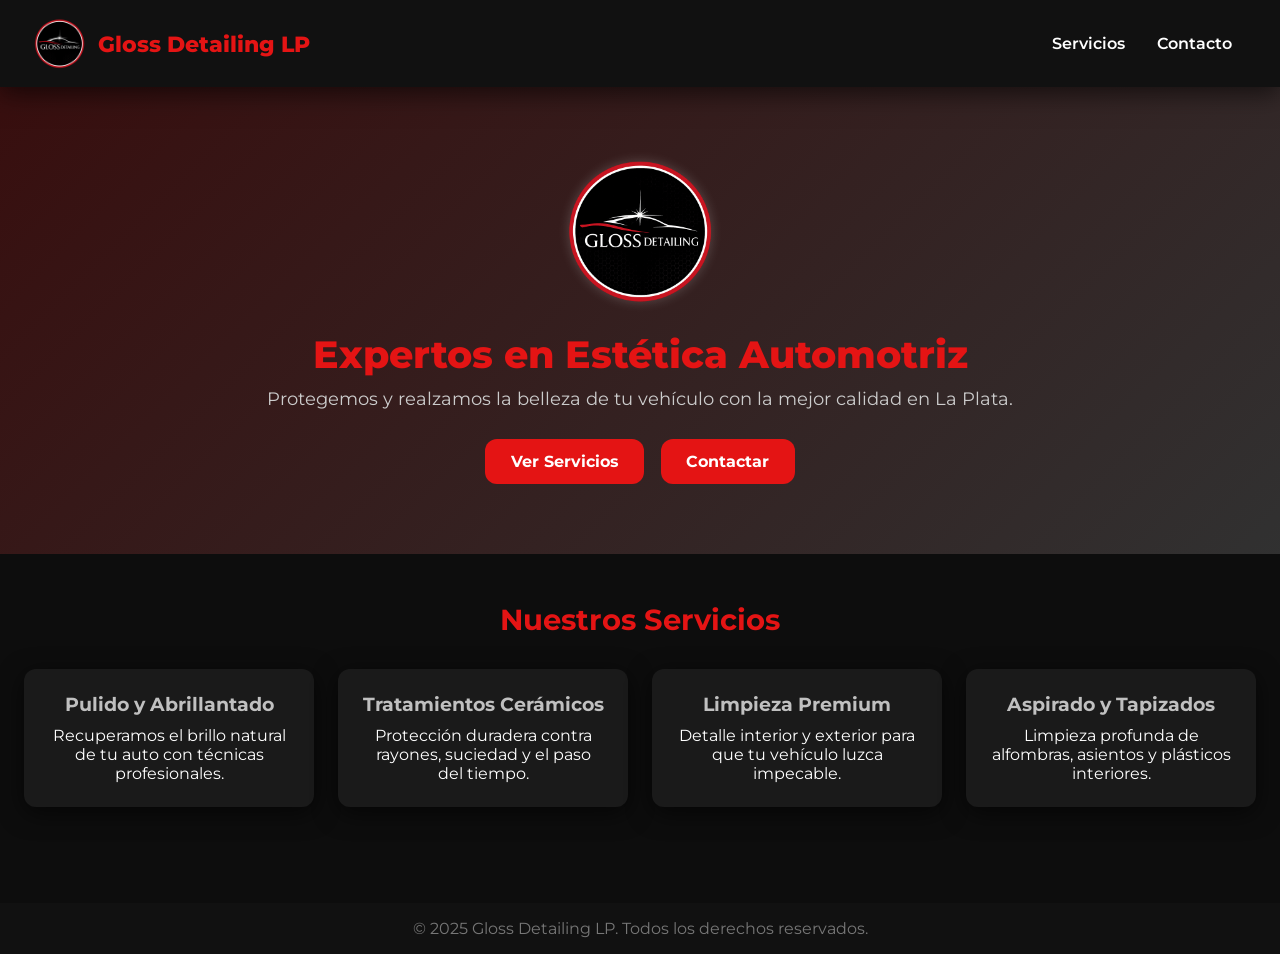
==== index.html @ d43de95d "index 1" ====
<!DOCTYPE html>
<html lang="es">

<head>
    <meta charset="UTF-8">
    <meta name="viewport" content="width=device-width, initial-scale=1.0">
    <title>Gloss Detailing LP | Estética Automotriz</title>
    <link href="https://fonts.googleapis.com/css2?family=Montserrat:wght@600;800&display=swap" rel="stylesheet">
    <link rel="icon" type="image/png" href="gdlplogo.png">
    <!-- Font Awesome para íconos -->
    <link rel="stylesheet" href="https://cdnjs.cloudflare.com/ajax/libs/font-awesome/6.5.0/css/all.min.css">
    <style>
        :root {
            --bg-dark: #0d0d0d;
            --accent: #e41414;
            --accent2: #c0c0c0;
            --text-light: #fff;
            --shadow: 0 6px 24px rgba(0, 0, 0, 0.6);
            --radius: 12px;
        }

        * {
            box-sizing: border-box;
            margin: 0;
            padding: 0;
        }

        body {
            font-family: 'Montserrat', sans-serif;
            background: var(--bg-dark);
            color: var(--text-light);
            overflow-x: hidden;
        }

        header {
            background: #111;
            display: flex;
            justify-content: space-between;
            align-items: center;
            padding: 1rem 2rem;
            box-shadow: var(--shadow);
            position: sticky;
            top: 0;
            z-index: 100;
        }

        .logo {
            display: flex;
            align-items: center;
            gap: 0.7rem;
        }

        .logo img {
            height: 55px;
        }

        .logo span {
            font-weight: 800;
            font-size: 1.4rem;
            color: var(--accent);
        }

        nav {
            display: flex;
        }

        nav a {
            color: var(--text-light);
            text-decoration: none;
            margin: 0 1rem;
            font-weight: 600;
            transition: 0.2s;
            cursor: pointer;
        }

        nav a:hover {
            color: var(--accent);
        }

        /* botón hamburguesa */
        .menu-toggle {
            display: none;
            font-size: 2rem;
            background: none;
            border: none;
            color: var(--text-light);
            cursor: pointer;
        }

        /* menú móvil oculto */
        .mobile-nav {
            display: none;
            flex-direction: column;
            width: 100%;
            background: #111;
            position: absolute;
            top: 100%;
            left: 0;
            box-shadow: var(--shadow);
        }

        .mobile-nav a {
            padding: 1rem;
            text-align: center;
            text-decoration: none;
            color: var(--text-light);
            border-bottom: 1px solid #222;
            cursor: pointer;
        }

        .mobile-nav a:hover {
            background: var(--accent);
            color: #fff;
        }

        .mobile-nav.show {
            display: flex;
        }

        /* responsive */
        @media (max-width: 768px) {
            nav {
                display: none;
            }

            .menu-toggle {
                display: block;
            }
        }

        .hero {
            text-align: center;
            padding: 4rem 1rem;
            background: linear-gradient(135deg, rgba(228, 20, 20, 0.2), rgba(192, 192, 192, 0.2));
        }

        .hero img {
            width: 160px;
            margin-bottom: 1rem;
            filter: drop-shadow(0 0 6px rgba(255, 255, 255, 0.2));
        }

        .hero h1 {
            font-size: 2.4rem;
            font-weight: 800;
            color: var(--accent);
            margin-bottom: 0.6rem;
        }

        .hero p {
            font-size: 1.1rem;
            color: #ccc;
            margin-bottom: 1.5rem;
        }

        .btn {
            display: inline-block;
            padding: 0.8rem 1.6rem;
            border-radius: var(--radius);
            font-weight: 700;
            text-decoration: none;
            background: var(--accent);
            color: #fff;
            margin: 0.4rem;
            transition: 0.3s;
            cursor: pointer;
        }

        .btn:hover {
            background: #ff1c1c;
        }

        /* Modal */
        .modal {
            display: none;
            position: fixed;
            z-index: 200;
            left: 0;
            top: 0;
            width: 100%;
            height: 100%;
            background: rgba(0, 0, 0, 0.8);
        }

        .modal-content {
            background: #111;
            margin: 10% auto;
            padding: 2rem;
            border-radius: var(--radius);
            width: 90%;
            max-width: 400px;
            text-align: center;
            box-shadow: var(--shadow);
            position: relative;
        }

        .modal-content h2 {
            color: var(--accent);
            margin-bottom: 1rem;
        }

        .modal-content a {
            display: block;
            margin: 0.7rem 0;
            font-size: 1.1rem;
            color: var(--text-light);
            text-decoration: none;
            transition: 0.3s;
        }

        .modal-content a:hover {
            color: var(--accent);
        }

        .modal-content i {
            margin-right: 8px;
        }

        .close {
            position: absolute;
            top: 15px;
            right: 20px;
            font-size: 1.8rem;
            color: #aaa;
            cursor: pointer;
        }

        .close:hover {
            color: var(--accent);
        }

        .services {
            padding: 3rem 1.5rem;
            text-align: center;
        }

        .services h2 {
            font-size: 1.8rem;
            margin-bottom: 1rem;
            color: var(--accent);
        }

        .services-grid {
            display: grid;
            grid-template-columns: repeat(auto-fit, minmax(240px, 1fr));
            gap: 1.5rem;
            margin-top: 2rem;
        }

        .card {
            background: #1a1a1a;
            border-radius: var(--radius);
            padding: 1.5rem;
            box-shadow: var(--shadow);
            transition: 0.3s;
        }

        .card:hover {
            transform: translateY(-6px);
        }

        .card h3 {
            margin-bottom: 0.6rem;
            color: var(--accent2);
        }

        footer {
            text-align: center;
            padding: 1rem;
            background: #111;
            color: #777;
            margin-top: 3rem;
        }
    </style>
</head>

<body>
    <header>
        <div class="logo">
            <img src="gdlplogo.png" alt="logo gloss detailing">
            <span>Gloss Detailing LP</span>
        </div>
        <!-- boton hamburguesa -->
        <button class="menu-toggle" onclick="toggleMenu()">☰</button>
        <!-- menú normal -->
        <nav>
            <a href="#servicios">Servicios</a>
            <a href="javascript:void(0);" onclick="openModal()">Contacto</a>
        </nav>
        <!-- menú móvil -->
        <div class="mobile-nav" id="mobileNav">
            <a href="#servicios">Servicios</a>
            <a href="javascript:void(0);" onclick="openModal()">Contacto</a>
        </div>
    </header>

    <section class="hero">
        <img src="gdlplogo.png" alt="logo principal">
        <h1>Expertos en Estética Automotriz</h1>
        <p>Protegemos y realzamos la belleza de tu vehículo con la mejor calidad en La Plata.</p>
        <a class="btn" href="servicios.html" target="_blank">Ver Servicios</a>
        <a class="btn" href="javascript:void(0);" onclick="openModal()">Contactar</a>
    </section>

    <!-- Modal Contacto -->
    <div id="contactModal" class="modal">
        <div class="modal-content">
            <span class="close" onclick="closeModal()">&times;</span>
            <h2>Contáctanos</h2>
            <!--           <a href="mailto:contacto@glossdetailinglp.com"><i class="fa-solid fa-envelope"></i>
                contacto@glossdetailinglp.com</a> -->
            <a href="https://wa.me/5492216241019" target="_blank"><i class="fa-brands fa-whatsapp"></i> +54 9 221
                624-1019
            </a>
            <a href="https://www.instagram.com/Glossdetailing.lp" target="_blank"><i class="fa-brands fa-instagram"></i>
                @Glossdetailing.lp</a>
        </div>
    </div>

    <section class="services" id="servicios">
        <h2>Nuestros Servicios</h2>
        <div class="services-grid">
            <div class="card">
                <h3>Pulido y Abrillantado</h3>
                <p>Recuperamos el brillo natural de tu auto con técnicas profesionales.</p>
            </div>
            <div class="card">
                <h3>Tratamientos Cerámicos</h3>
                <p>Protección duradera contra rayones, suciedad y el paso del tiempo.</p>
            </div>
            <div class="card">
                <h3>Limpieza Premium</h3>
                <p>Detalle interior y exterior para que tu vehículo luzca impecable.</p>
            </div>
            <div class="card">
                <h3>Aspirado y Tapizados</h3>
                <p>Limpieza profunda de alfombras, asientos y plásticos interiores.</p>
            </div>
        </div>
    </section>

    <footer>
        <p>© 2025 Gloss Detailing LP. Todos los derechos reservados.</p>
    </footer>

    <script>
        function toggleMenu() {
            document.getElementById("mobileNav").classList.toggle("show");
        }

        function openModal() {
            document.getElementById("contactModal").style.display = "block";
        }

        function closeModal() {
            document.getElementById("contactModal").style.display = "none";
        }

        window.onclick = function (event) {
            const modal = document.getElementById("contactModal");
            if (event.target === modal) {
                modal.style.display = "none";
            }
        }
    </script>
</body>

</html>
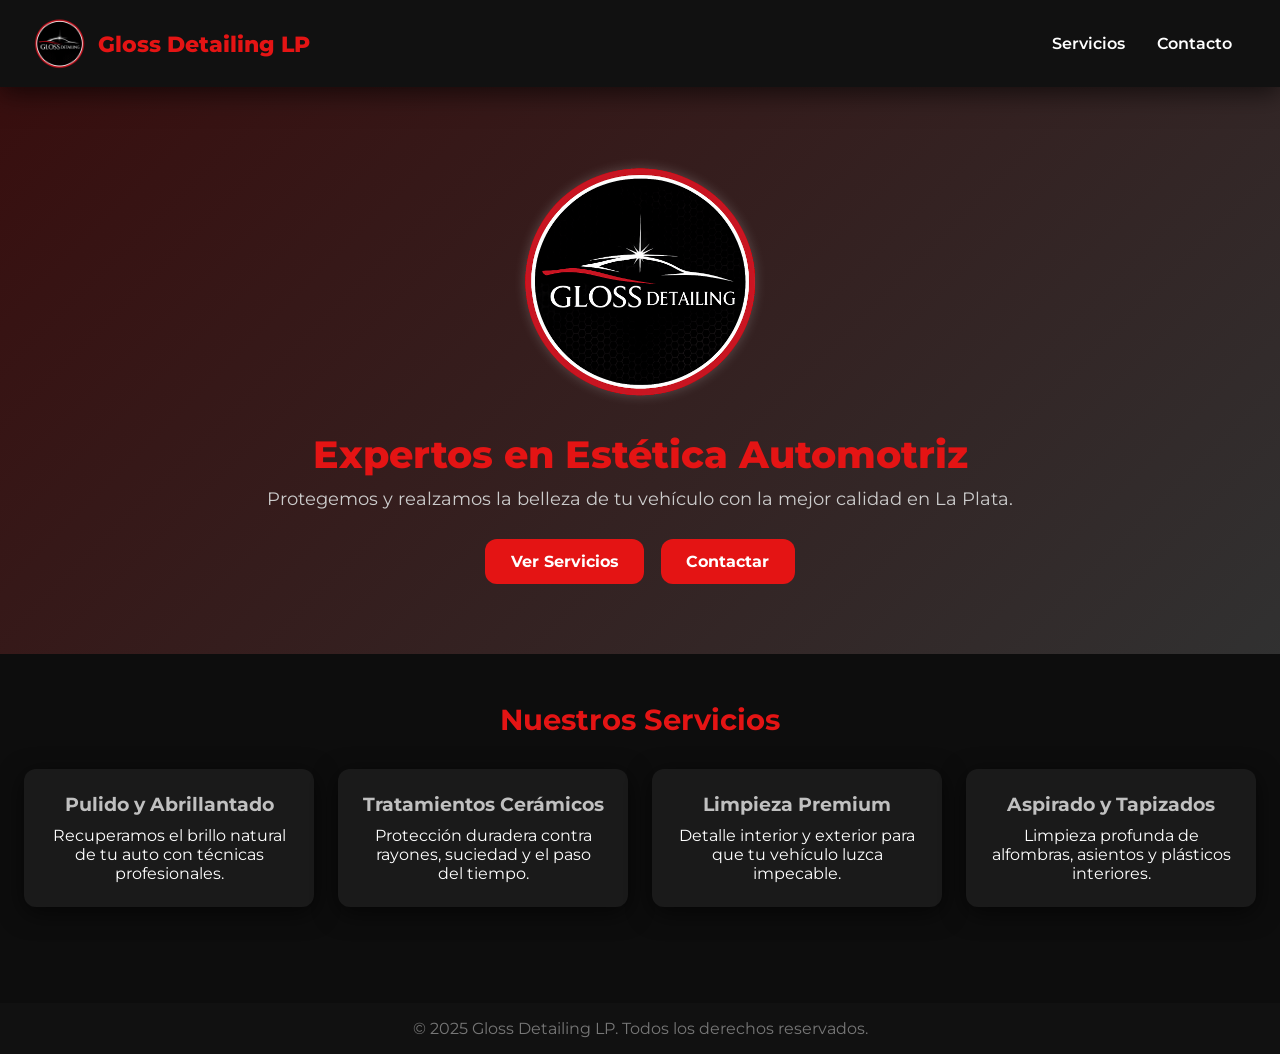
==== commit b9f5adda: "Update index.html" ====
--- a/index.html
+++ b/index.html
@@ -135,7 +135,7 @@
         }
 
         .hero img {
-            width: 160px;
+            width: 260px;
             margin-bottom: 1rem;
             filter: drop-shadow(0 0 6px rgba(255, 255, 255, 0.2));
         }
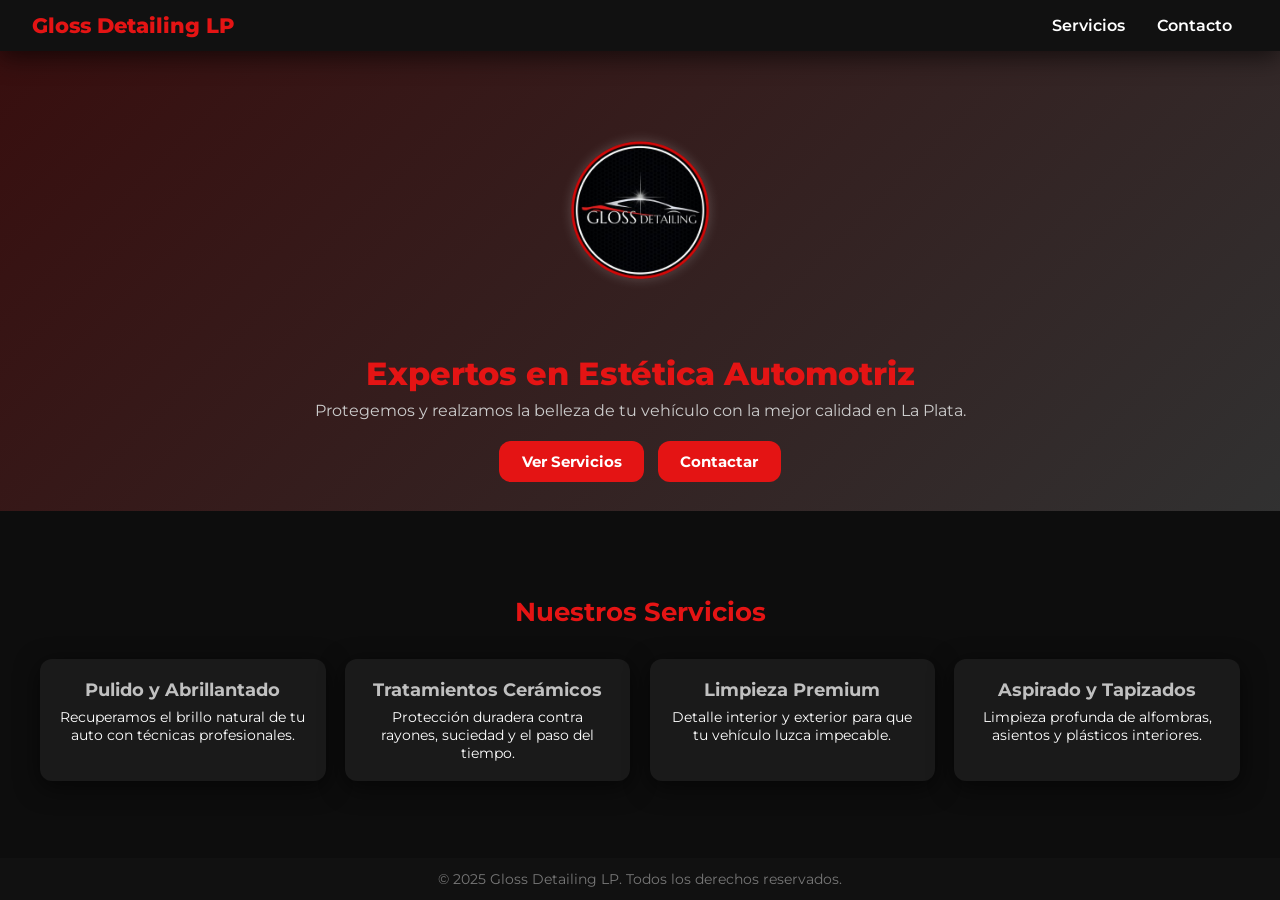
==== commit 528ea21b: "Update index.html" ====
--- a/index.html
+++ b/index.html
@@ -30,6 +30,9 @@
             background: var(--bg-dark);
             color: var(--text-light);
             overflow-x: hidden;
+            height: 100vh;
+            display: flex;
+            flex-direction: column;
         }
 
         header {
@@ -37,11 +40,12 @@
             display: flex;
             justify-content: space-between;
             align-items: center;
-            padding: 1rem 2rem;
+            padding: 0.8rem 2rem;
             box-shadow: var(--shadow);
             position: sticky;
             top: 0;
             z-index: 100;
+            flex-shrink: 0;
         }
 
         .logo {
@@ -51,12 +55,12 @@
         }
 
         .logo img {
-            height: 55px;
+            height: 45px;
         }
 
         .logo span {
             font-weight: 800;
-            font-size: 1.4rem;
+            font-size: 1.3rem;
             color: var(--accent);
         }
 
@@ -117,53 +121,44 @@
             display: flex;
         }
 
-        /* responsive */
-        @media (max-width: 768px) {
-            nav {
-                display: none;
-            }
-
-            .menu-toggle {
-                display: block;
-            }
-        }
-
         .hero {
             text-align: center;
-            padding: 4rem 1rem;
+            padding: 2rem 1rem 1.5rem;
             background: linear-gradient(135deg, rgba(228, 20, 20, 0.2), rgba(192, 192, 192, 0.2));
+            flex-shrink: 0;
         }
 
         .hero img {
-            width: 260px;
+            width: 180px;
+            margin-bottom: 0.8rem;
+            filter: drop-shadow(0 0 6px rgba(255, 255, 255, 0.2));
+        }
+
+        .hero h1 {
+            font-size: 2rem;
+            font-weight: 800;
+            color: var(--accent);
+            margin-bottom: 0.5rem;
+        }
+
+        .hero p {
+            font-size: 1rem;
+            color: #ccc;
             margin-bottom: 1rem;
-            filter: drop-shadow(0 0 6px rgba(255, 255, 255, 0.2));
-        }
-
-        .hero h1 {
-            font-size: 2.4rem;
-            font-weight: 800;
-            color: var(--accent);
-            margin-bottom: 0.6rem;
-        }
-
-        .hero p {
-            font-size: 1.1rem;
-            color: #ccc;
-            margin-bottom: 1.5rem;
         }
 
         .btn {
             display: inline-block;
-            padding: 0.8rem 1.6rem;
+            padding: 0.7rem 1.4rem;
             border-radius: var(--radius);
             font-weight: 700;
             text-decoration: none;
             background: var(--accent);
             color: #fff;
-            margin: 0.4rem;
+            margin: 0.3rem;
             transition: 0.3s;
             cursor: pointer;
+            font-size: 0.95rem;
         }
 
         .btn:hover {
@@ -230,27 +225,34 @@
         }
 
         .services {
-            padding: 3rem 1.5rem;
+            padding: 1.5rem 1.5rem 1rem;
             text-align: center;
+            flex: 1;
+            display: flex;
+            flex-direction: column;
+            justify-content: center;
         }
 
         .services h2 {
-            font-size: 1.8rem;
+            font-size: 1.6rem;
             margin-bottom: 1rem;
             color: var(--accent);
         }
 
         .services-grid {
             display: grid;
-            grid-template-columns: repeat(auto-fit, minmax(240px, 1fr));
-            gap: 1.5rem;
-            margin-top: 2rem;
+            grid-template-columns: repeat(auto-fit, minmax(220px, 1fr));
+            gap: 1.2rem;
+            margin-top: 1rem;
+            max-width: 1200px;
+            margin-left: auto;
+            margin-right: auto;
         }
 
         .card {
             background: #1a1a1a;
             border-radius: var(--radius);
-            padding: 1.5rem;
+            padding: 1.2rem;
             box-shadow: var(--shadow);
             transition: 0.3s;
         }
@@ -260,16 +262,76 @@
         }
 
         .card h3 {
-            margin-bottom: 0.6rem;
+            margin-bottom: 0.5rem;
             color: var(--accent2);
+            font-size: 1.1rem;
+        }
+
+        .card p {
+            font-size: 0.9rem;
         }
 
         footer {
             text-align: center;
-            padding: 1rem;
+            padding: 0.8rem;
             background: #111;
             color: #777;
-            margin-top: 3rem;
+            font-size: 0.85rem;
+            flex-shrink: 0;
+        }
+
+        /* responsive móvil: vuelve a scroll normal */
+        @media (max-width: 768px) {
+            body {
+                height: auto;
+            }
+
+            nav {
+                display: none;
+            }
+
+            .menu-toggle {
+                display: block;
+            }
+
+            .hero img {
+                width: 160px;
+            }
+
+            .hero h1 {
+                font-size: 1.8rem;
+            }
+
+            .hero p {
+                font-size: 1rem;
+            }
+
+            .services {
+                padding: 2rem 1rem;
+            }
+
+            .services h2 {
+                font-size: 1.5rem;
+            }
+        }
+
+        /* pantallas muy grandes: ajuste adicional */
+        @media (min-width: 1600px) {
+            .hero img {
+                width: 200px;
+            }
+
+            .hero h1 {
+                font-size: 2.2rem;
+            }
+
+            .services h2 {
+                font-size: 1.8rem;
+            }
+
+            .card {
+                padding: 1.5rem;
+            }
         }
     </style>
 </head>
@@ -277,7 +339,7 @@
 <body>
     <header>
         <div class="logo">
-            <img src="gdlplogo.png" alt="logo gloss detailing">
+            <!--    <img src="gdlplogo.png" alt="logo gloss detailing"> -->
             <span>Gloss Detailing LP</span>
         </div>
         <!-- boton hamburguesa -->
@@ -307,8 +369,6 @@
         <div class="modal-content">
             <span class="close" onclick="closeModal()">&times;</span>
             <h2>Contáctanos</h2>
-            <!--           <a href="mailto:contacto@glossdetailinglp.com"><i class="fa-solid fa-envelope"></i>
-                contacto@glossdetailinglp.com</a> -->
             <a href="https://wa.me/5492216241019" target="_blank"><i class="fa-brands fa-whatsapp"></i> +54 9 221
                 624-1019
             </a>
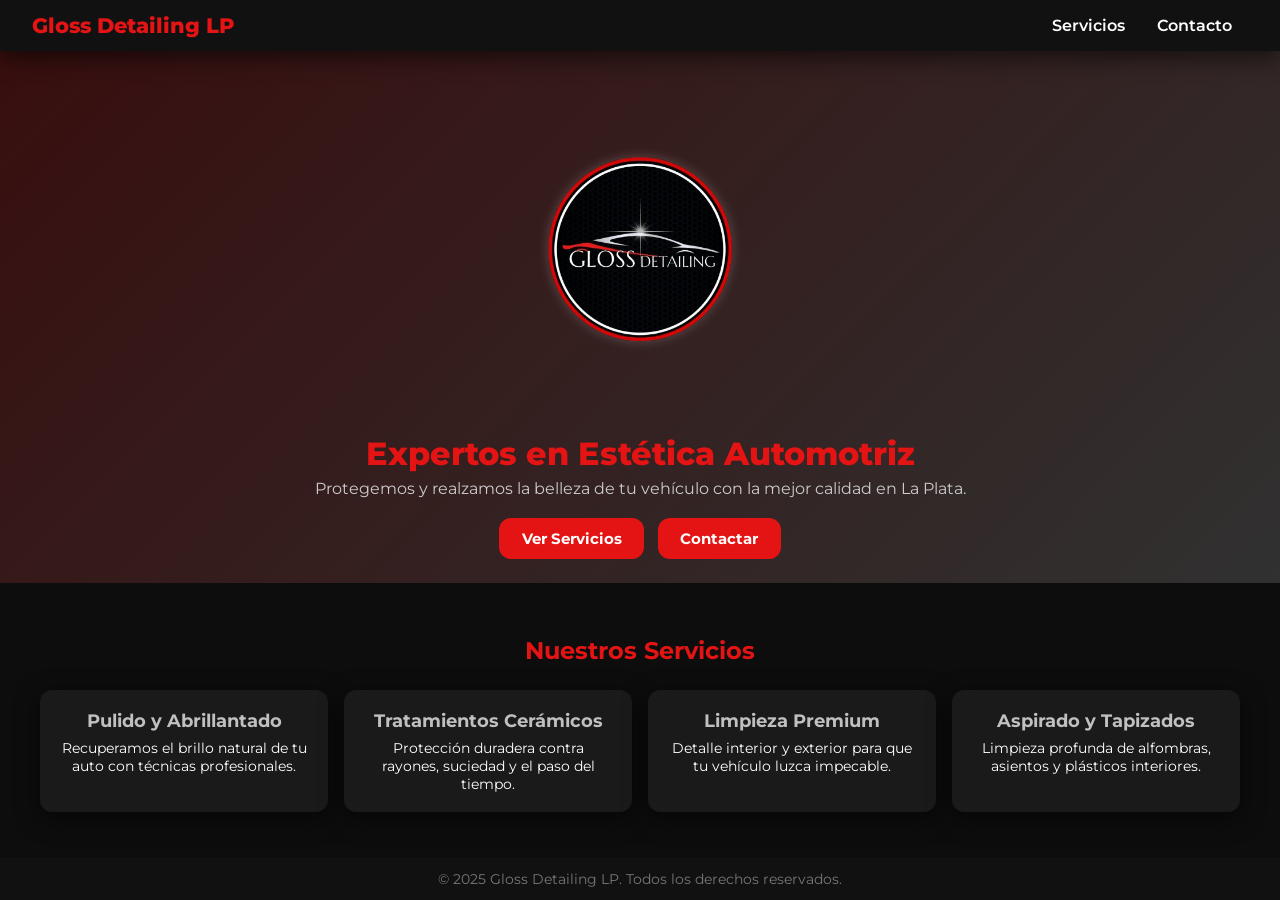
==== commit 519db8fe: "Update index.html" ====
--- a/index.html
+++ b/index.html
@@ -30,9 +30,16 @@
             background: var(--bg-dark);
             color: var(--text-light);
             overflow-x: hidden;
-            height: 100vh;
-            display: flex;
-            flex-direction: column;
+        }
+
+        /* Desktop: sin scroll, altura fija */
+        @media (min-width: 769px) {
+            body {
+                height: 100vh;
+                display: flex;
+                flex-direction: column;
+                overflow-y: hidden;
+            }
         }
 
         header {
@@ -123,14 +130,14 @@
 
         .hero {
             text-align: center;
-            padding: 2rem 1rem 1.5rem;
+            padding: 1.8rem 1rem 1.2rem;
             background: linear-gradient(135deg, rgba(228, 20, 20, 0.2), rgba(192, 192, 192, 0.2));
             flex-shrink: 0;
         }
 
         .hero img {
-            width: 180px;
-            margin-bottom: 0.8rem;
+            width: 240px;
+            margin-bottom: 0.7rem;
             filter: drop-shadow(0 0 6px rgba(255, 255, 255, 0.2));
         }
 
@@ -138,13 +145,13 @@
             font-size: 2rem;
             font-weight: 800;
             color: var(--accent);
-            margin-bottom: 0.5rem;
+            margin-bottom: 0.4rem;
         }
 
         .hero p {
             font-size: 1rem;
             color: #ccc;
-            margin-bottom: 1rem;
+            margin-bottom: 0.9rem;
         }
 
         .btn {
@@ -225,25 +232,31 @@
         }
 
         .services {
-            padding: 1.5rem 1.5rem 1rem;
+            padding: 1.2rem 1.5rem 0.8rem;
             text-align: center;
-            flex: 1;
-            display: flex;
-            flex-direction: column;
-            justify-content: center;
+        }
+
+        /* Desktop: servicios ocupan espacio restante */
+        @media (min-width: 769px) {
+            .services {
+                flex: 1;
+                display: flex;
+                flex-direction: column;
+                justify-content: center;
+            }
         }
 
         .services h2 {
-            font-size: 1.6rem;
-            margin-bottom: 1rem;
+            font-size: 1.5rem;
+            margin-bottom: 0.8rem;
             color: var(--accent);
         }
 
         .services-grid {
             display: grid;
             grid-template-columns: repeat(auto-fit, minmax(220px, 1fr));
-            gap: 1.2rem;
-            margin-top: 1rem;
+            gap: 1rem;
+            margin-top: 0.8rem;
             max-width: 1200px;
             margin-left: auto;
             margin-right: auto;
@@ -280,10 +293,11 @@
             flex-shrink: 0;
         }
 
-        /* responsive móvil: vuelve a scroll normal */
+        /* Responsive móvil: scroll normal */
         @media (max-width: 768px) {
             body {
                 height: auto;
+                overflow-y: auto;
             }
 
             nav {
@@ -294,31 +308,66 @@
                 display: block;
             }
 
+            .hero {
+                padding: 3rem 1rem 2rem;
+            }
+
             .hero img {
                 width: 160px;
             }
 
             .hero h1 {
                 font-size: 1.8rem;
+                margin-bottom: 0.6rem;
             }
 
             .hero p {
                 font-size: 1rem;
+                margin-bottom: 1.2rem;
+            }
+
+            .btn {
+                padding: 0.8rem 1.5rem;
+                font-size: 1rem;
             }
 
             .services {
-                padding: 2rem 1rem;
+                padding: 2.5rem 1rem;
             }
 
             .services h2 {
-                font-size: 1.5rem;
-            }
-        }
-
-        /* pantallas muy grandes: ajuste adicional */
+                font-size: 1.6rem;
+                margin-bottom: 1.2rem;
+            }
+
+            .services-grid {
+                gap: 1.5rem;
+                margin-top: 1.5rem;
+            }
+
+            .card {
+                padding: 1.5rem;
+            }
+
+            .card h3 {
+                font-size: 1.2rem;
+            }
+
+            .card p {
+                font-size: 1rem;
+            }
+
+            footer {
+                padding: 1rem;
+                font-size: 0.9rem;
+                margin-top: 2rem;
+            }
+        }
+
+        /* Pantallas muy grandes: logo aún más grande */
         @media (min-width: 1600px) {
             .hero img {
-                width: 200px;
+                width: 280px;
             }
 
             .hero h1 {
@@ -331,6 +380,10 @@
 
             .card {
                 padding: 1.5rem;
+            }
+
+            .card h3 {
+                font-size: 1.2rem;
             }
         }
     </style>
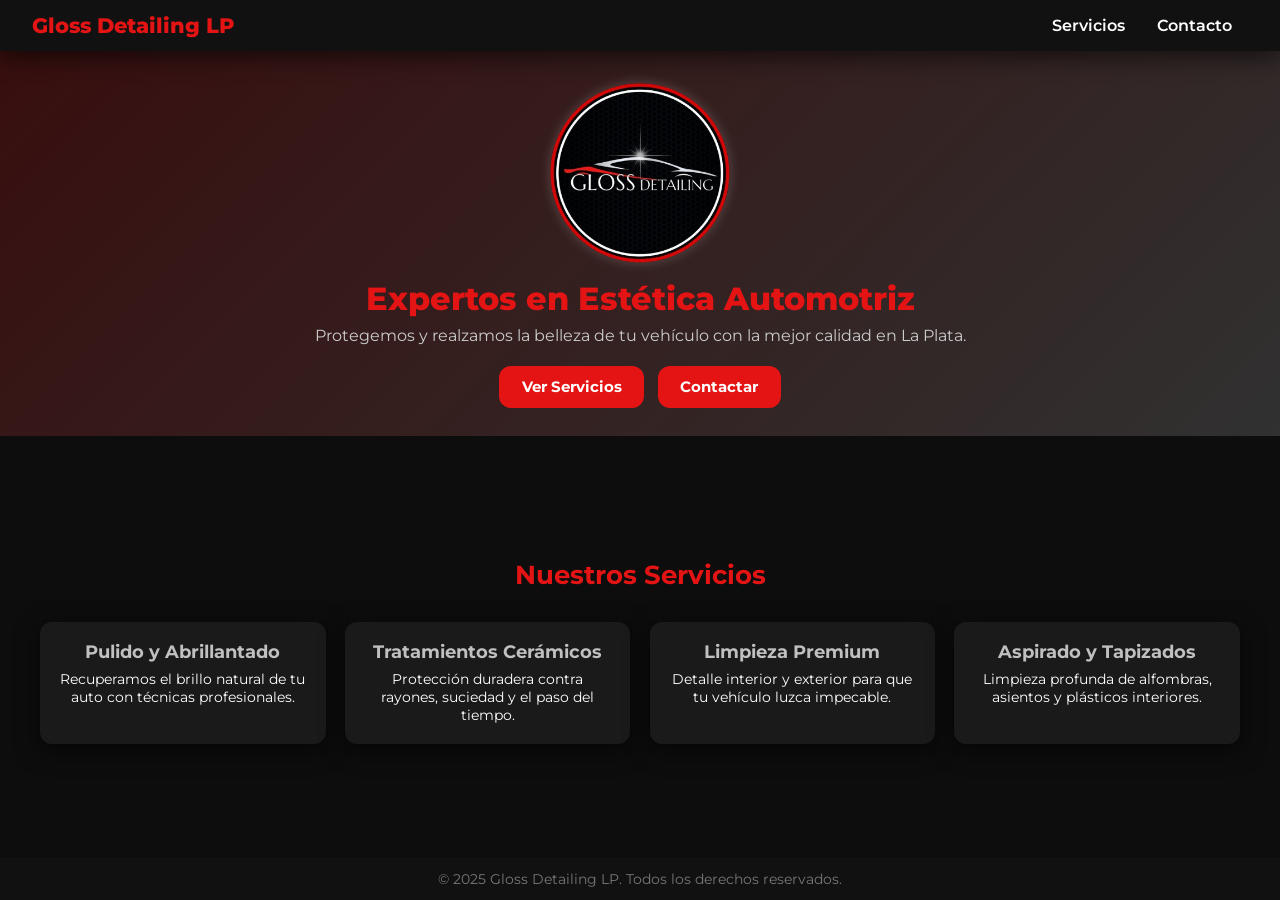
==== commit 03bc8114: "Update index.html" ====
--- a/index.html
+++ b/index.html
@@ -30,16 +30,9 @@
             background: var(--bg-dark);
             color: var(--text-light);
             overflow-x: hidden;
-        }
-
-        /* Desktop: sin scroll, altura fija */
-        @media (min-width: 769px) {
-            body {
-                height: 100vh;
-                display: flex;
-                flex-direction: column;
-                overflow-y: hidden;
-            }
+            height: 100vh;
+            display: flex;
+            flex-direction: column;
         }
 
         header {
@@ -130,14 +123,14 @@
 
         .hero {
             text-align: center;
-            padding: 1.8rem 1rem 1.2rem;
+            padding: 2rem 1rem 1.5rem;
             background: linear-gradient(135deg, rgba(228, 20, 20, 0.2), rgba(192, 192, 192, 0.2));
             flex-shrink: 0;
         }
 
         .hero img {
-            width: 240px;
-            margin-bottom: 0.7rem;
+            width: 180px;
+            margin-bottom: 0.8rem;
             filter: drop-shadow(0 0 6px rgba(255, 255, 255, 0.2));
         }
 
@@ -145,13 +138,13 @@
             font-size: 2rem;
             font-weight: 800;
             color: var(--accent);
-            margin-bottom: 0.4rem;
+            margin-bottom: 0.5rem;
         }
 
         .hero p {
             font-size: 1rem;
             color: #ccc;
-            margin-bottom: 0.9rem;
+            margin-bottom: 1rem;
         }
 
         .btn {
@@ -232,31 +225,25 @@
         }
 
         .services {
-            padding: 1.2rem 1.5rem 0.8rem;
+            padding: 1.5rem 1.5rem 1rem;
             text-align: center;
-        }
-
-        /* Desktop: servicios ocupan espacio restante */
-        @media (min-width: 769px) {
-            .services {
-                flex: 1;
-                display: flex;
-                flex-direction: column;
-                justify-content: center;
-            }
+            flex: 1;
+            display: flex;
+            flex-direction: column;
+            justify-content: center;
         }
 
         .services h2 {
-            font-size: 1.5rem;
-            margin-bottom: 0.8rem;
+            font-size: 1.6rem;
+            margin-bottom: 1rem;
             color: var(--accent);
         }
 
         .services-grid {
             display: grid;
             grid-template-columns: repeat(auto-fit, minmax(220px, 1fr));
-            gap: 1rem;
-            margin-top: 0.8rem;
+            gap: 1.2rem;
+            margin-top: 1rem;
             max-width: 1200px;
             margin-left: auto;
             margin-right: auto;
@@ -293,11 +280,10 @@
             flex-shrink: 0;
         }
 
-        /* Responsive móvil: scroll normal */
+        /* responsive móvil: vuelve a scroll normal */
         @media (max-width: 768px) {
             body {
                 height: auto;
-                overflow-y: auto;
             }
 
             nav {
@@ -308,82 +294,43 @@
                 display: block;
             }
 
-            .hero {
-                padding: 3rem 1rem 2rem;
-            }
-
             .hero img {
                 width: 160px;
             }
 
             .hero h1 {
                 font-size: 1.8rem;
-                margin-bottom: 0.6rem;
             }
 
             .hero p {
                 font-size: 1rem;
-                margin-bottom: 1.2rem;
-            }
-
-            .btn {
-                padding: 0.8rem 1.5rem;
-                font-size: 1rem;
             }
 
             .services {
-                padding: 2.5rem 1rem;
+                padding: 2rem 1rem;
             }
 
             .services h2 {
-                font-size: 1.6rem;
-                margin-bottom: 1.2rem;
-            }
-
-            .services-grid {
-                gap: 1.5rem;
-                margin-top: 1.5rem;
+                font-size: 1.5rem;
+            }
+        }
+
+        /* pantallas muy grandes: ajuste adicional */
+        @media (min-width: 1600px) {
+            .hero img {
+                width: 200px;
+            }
+
+            .hero h1 {
+                font-size: 2.2rem;
+            }
+
+            .services h2 {
+                font-size: 1.8rem;
             }
 
             .card {
                 padding: 1.5rem;
-            }
-
-            .card h3 {
-                font-size: 1.2rem;
-            }
-
-            .card p {
-                font-size: 1rem;
-            }
-
-            footer {
-                padding: 1rem;
-                font-size: 0.9rem;
-                margin-top: 2rem;
-            }
-        }
-
-        /* Pantallas muy grandes: logo aún más grande */
-        @media (min-width: 1600px) {
-            .hero img {
-                width: 280px;
-            }
-
-            .hero h1 {
-                font-size: 2.2rem;
-            }
-
-            .services h2 {
-                font-size: 1.8rem;
-            }
-
-            .card {
-                padding: 1.5rem;
-            }
-
-            .card h3 {
-                font-size: 1.2rem;
             }
         }
     </style>
